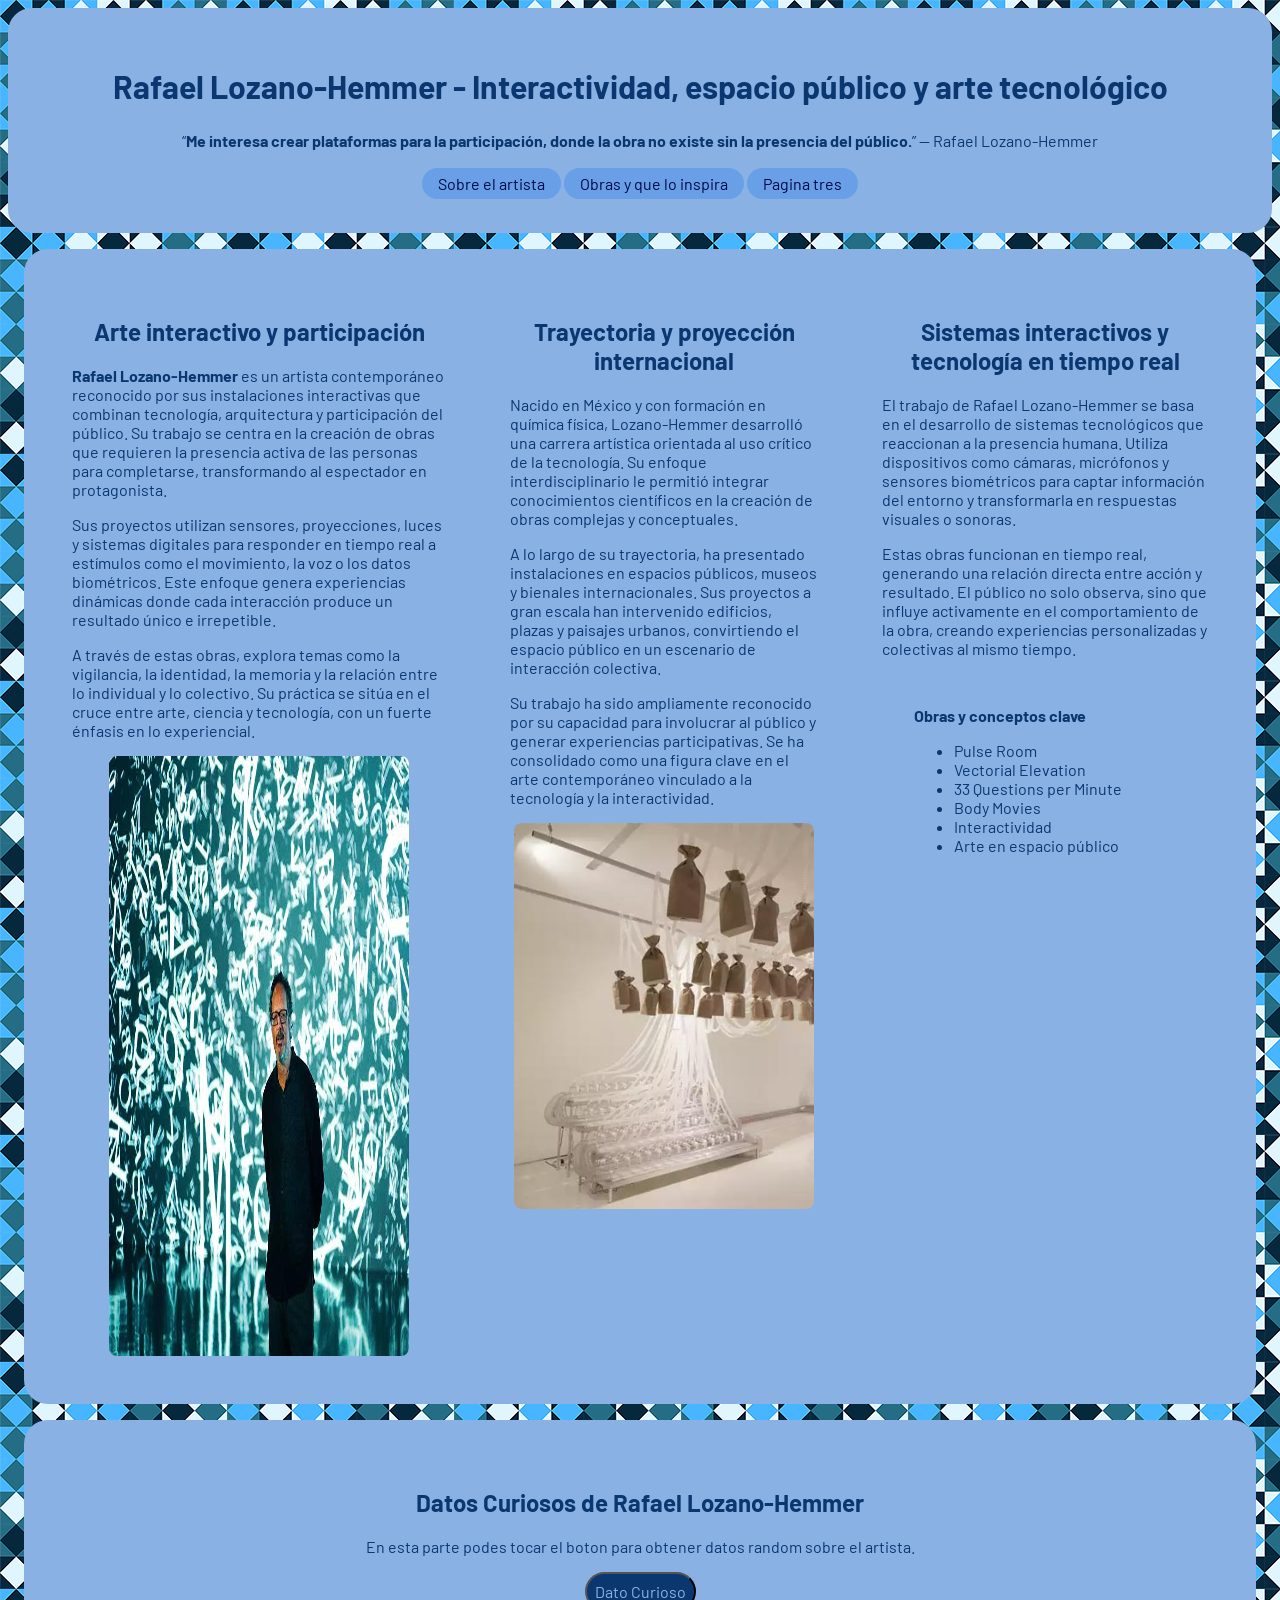
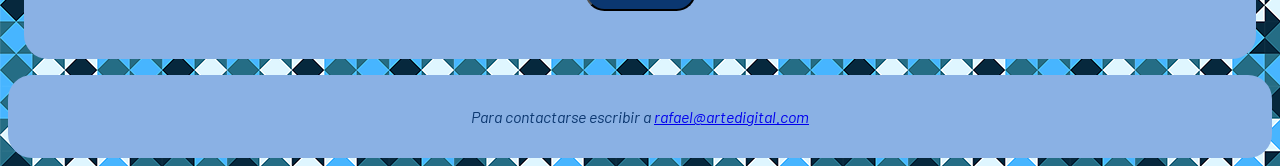
==== index.html @ 1db5335f "Contenido al html, estilos para el css y mas cosas Agregue contenido al html, tanto texto como image" ====
<!DOCTYPE html>
<html lang="es">
    <!--HEAD-->
    <head>
        <meta charset="UTF-8">
        <title>Hola Mundo</title>
        <link href="./css/estilos.css" rel="stylesheet">
        <link rel="preconnect" href="https://fonts.googleapis.com">
        <link rel="preconnect" href="https://fonts.gstatic.com" crossorigin>
        <link href="https://fonts.googleapis.com/css2?family=Barlow:ital,wght@0,100;0,200;0,300;0,400;0,500;0,600;0,700;0,800;0,900;1,100;1,200;1,300;1,400;1,500;1,600;1,700;1,800;1,900&display=swap" rel="stylesheet">
    </head>
    <!--BODY-->
    <body>
        <div id="contenedor">
            <!--Encabezado y navegador-->
            <header class="encabezado">
                <nav class="navegador">
                    <h1>Rafael Lozano-Hemmer - Interactividad, espacio público y arte tecnológico</h1>
                    <p><q><strong>Me interesa crear plataformas para la participación, donde la obra no existe sin la presencia del público.</strong></q> — Rafael Lozano-Hemmer</p>
                    <ul>
                        <li><a href="index.html">Sobre el artista</a></li>
                        <li><a href="obrasInspo.html">Obras y que lo inspira</a></li>
                        <li><a href="dos.html">Pagina tres</a></li>
                    </ul>
                </nav>
            </header>
            <!--Contenido-->
            <main>
                <!--Seccion uno-->
                <section class="columnas">
                    <!--Articulo I-->
                    <article>
                        <h2>Arte interactivo y participación</h2>
                        <p><strong>Rafael Lozano-Hemmer</strong> es un artista contemporáneo reconocido por sus instalaciones interactivas que combinan tecnología, arquitectura y participación del público. Su trabajo se centra en la creación de obras que requieren la presencia activa de las personas para completarse, transformando al espectador en protagonista.</p>
                        <p>Sus proyectos utilizan sensores, proyecciones, luces y sistemas digitales para responder en tiempo real a estímulos como el movimiento, la voz o los datos biométricos. Este enfoque genera experiencias dinámicas donde cada interacción produce un resultado único e irrepetible.</p>
                        <p>A través de estas obras, explora temas como la vigilancia, la identidad, la memoria y la relación entre lo individual y lo colectivo. Su práctica se sitúa en el cruce entre arte, ciencia y tecnología, con un fuerte énfasis en lo experiencial.</p>
                        <img src="imagenes/lozano-hemmer.jpg" alt="#" width="900" height="600" class="imagenescentrado">
                    </article>
                    <!--Articulo II-->
                    <article>
                        <h2>Trayectoria y proyección internacional</h2>
                        <p>Nacido en México y con formación en química física, Lozano-Hemmer desarrolló una carrera artística orientada al uso crítico de la tecnología. Su enfoque interdisciplinario le permitió integrar conocimientos científicos en la creación de obras complejas y conceptuales.</p>
                        <p>A lo largo de su trayectoria, ha presentado instalaciones en espacios públicos, museos y bienales internacionales. Sus proyectos a gran escala han intervenido edificios, plazas y paisajes urbanos, convirtiendo el espacio público en un escenario de interacción colectiva.</p>
                        <p>Su trabajo ha sido ampliamente reconocido por su capacidad para involucrar al público y generar experiencias participativas. Se ha consolidado como una figura clave en el arte contemporáneo vinculado a la tecnología y la interactividad.</p>
                        <img src="imagenes/lozano-hemmer-1.jpg" alt="#" class="imagenescentrado">
                    </article>
                    <!--Articulo II-->
                    <article>
                        <h2>Sistemas interactivos y tecnología en tiempo real</h2>
                        <p>El trabajo de Rafael Lozano-Hemmer se basa en el desarrollo de sistemas tecnológicos que reaccionan a la presencia humana. Utiliza dispositivos como cámaras, micrófonos y sensores biométricos para captar información del entorno y transformarla en respuestas visuales o sonoras.</p>
                        <p>Estas obras funcionan en tiempo real, generando una relación directa entre acción y resultado. El público no solo observa, sino que influye activamente en el comportamiento de la obra, creando experiencias personalizadas y colectivas al mismo tiempo.</p>
                        <article class="listauno">
                            <h3>Obras y conceptos clave</h3>
                            <ul>
                                <li>Pulse Room</li>
                                <li>Vectorial Elevation</li>
                                <li>33 Questions per Minute</li>
                                <li>Body Movies</li>
                                <li>Interactividad</li>
                                <li>Arte en espacio público</li>
                            </ul>
                        </article>
                    </article>
                </section>
                <!--Datos Curiosos-->
                <section class="datosCuriosos">
                    <article>
                        <h2>Datos Curiosos de Rafael Lozano-Hemmer</h2>
                        <p>En esta parte podes tocar el boton para obtener datos random sobre el artista.</p>
                        <p id="mostrarDato"></p>
                        <button id="selecionadorDatos">Dato Curioso</button>
                    </article>
                </section>
            </main>
            <!--Pie de pagina-->
            <footer class="pieDePagina">
                <address>Para contactarse escribir a <a href="mailto:rafael@artedigital.com">rafael@artedigital.com</a></address>
            </footer>
        </div>
        <script src="./js/datosCuriosos.js"></script>
    </body>
</html>
---- css/estilos.css ----
*{
    box-sizing: border-box;
    font-family: "Barlow", sans-serif;
    font-size: medium;
    /*Tipografia*/
}
body{
    background-image: url(../imagenes/fondo.png);
}
#contendor{
    background-color: rgb(104, 159, 231);
    margin: 5rem;
    padding: 2rem 1rem;
    border-radius: 1.5rem;
}
.encabezado{
    background-color: rgb(138, 177, 228);
    padding: 2rem 2rem;
    border-radius: 1.5rem;
}
.navegador ul{
    margin: 0;
    padding: 0;
    list-style-type: none;
}
.navegador li{
    display: inline-block;
}
.navegador a{
    font-size: 1rem;
    line-height: 2.2rem;
    padding: 0.4rem 1rem;
    text-align: center;
    text-decoration: none;
}
.navegador a:link{
    background-color: rgb(104, 159, 231);
    color: rgb(2, 9, 71);
    border-radius: 1.5rem;
}
.navegador a:visited{
    background-color:rgb(90, 137, 199);
    color: rgb(34, 3, 92);
}
.navegador a:hover{
    background-color:rgb(52, 81, 119);
    color: rgb(104, 159, 231);
}
.navegador a:active{
    background-color:rgb(31, 49, 71);
    color:  rgb(169, 201, 241);
}
/*Main*/
section{
    background-color: rgb(138, 177, 228);
    padding: 1em;
    margin: 1em;
    border-radius: 1.5rem;
}
article{
    text-align: left;
   	padding: 1em;
	margin: 1em;
}
/*Columnas de la pagina 1*/
.columnas{
    display: flex;
}
.columnas p{
    text-align: left;
}
/*Columnas de la pagina 2*/
.columnasPagDos{
    display: flex;
}
.articuloGrande{
    width: 65%;
}
.articuloChico{
    width: 35%;
}
.columnasSecDos{
    margin: 1rem;
    padding: 2rem;
}
.columnasSecDos p{
    text-align: left;
}
.imagenescentrado{
    width: 300px;
    height: 150;
    display: flex;
    justify-content: center;
    align-items: center;
    margin: auto;
    padding: auto;
    border-radius: 0.5rem;
}
p ,h1 ,h2 ,h3 ,ul ,ol ,q{
    text-align: center;
    color: rgb(11, 55, 112);
}
h1{
    font-size: 2rem;
}
h2{
    font-size: 1.5rem;
}
h3{
    font-size:1rem;
}
.listauno ul,h3{
    text-align: left;
}
.datosCuriosos h2,p,button{
    text-align: center;
    justify-content: center;
}
button{
    background-color: rgb(11, 55, 112);
    color: rgb(138, 177, 228);
    display: flex;
    justify-content: center;
    align-items: center;
    margin: auto;
    padding: 0.5rem;
    border-radius: 1.5rem;
}
form{
    background-color: rgb(104, 159, 231);
    border-radius: 1.5rem;
    padding: 1rem;
    margin: 1rem;
}
fieldset{
    background-color: rgb(138, 177, 228);
    color: rgb(11, 55, 112);
    border: 0;
    margin: 0.5rem;
    border-radius: 1.5rem;
}
input{
    background-color:rgb(104, 159, 231);
    border: 0;
    border-radius: 1.5rem;
}
input::placeholder{
    color: rgb(62, 84, 114);
}
.pieDePagina{
    background-color: rgb(138, 177, 228);
    padding: 2rem 2rem;
    border-radius: 1.5rem;
}
.pieDePagina address{
    text-align: center;
    text-decoration: none;
    color: rgb(11, 55, 112);
}
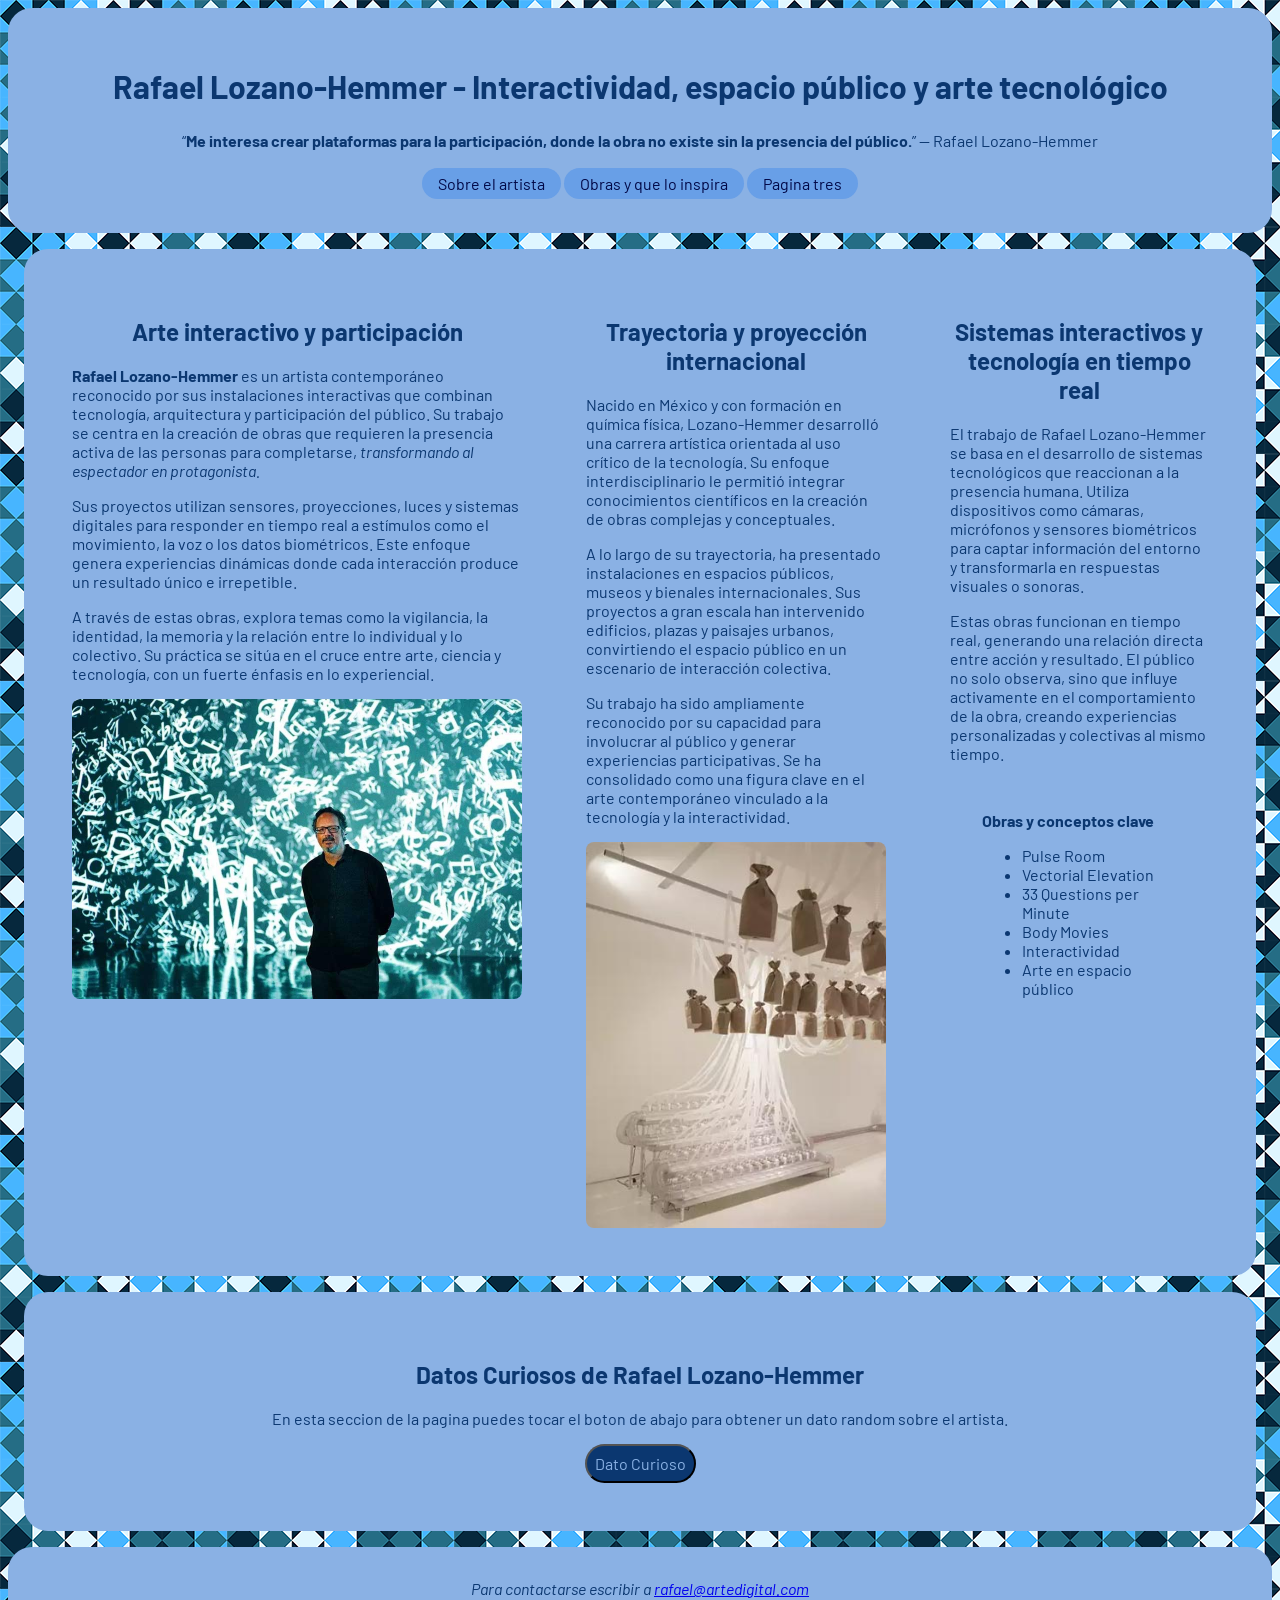
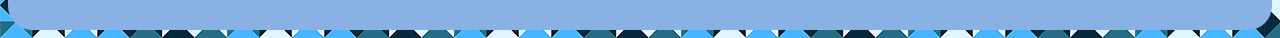
==== commit 609afab6: "Coreccion de title y mas estilos html Cambie el title de las dos primera paginas y arregle algunos e" ====
--- a/index.html
+++ b/index.html
@@ -3,7 +3,7 @@
     <!--HEAD-->
     <head>
         <meta charset="UTF-8">
-        <title>Hola Mundo</title>
+        <title>Rafael Lozano-Hemmer</title>
         <link href="./css/estilos.css" rel="stylesheet">
         <link rel="preconnect" href="https://fonts.googleapis.com">
         <link rel="preconnect" href="https://fonts.gstatic.com" crossorigin>
@@ -31,10 +31,10 @@
                     <!--Articulo I-->
                     <article>
                         <h2>Arte interactivo y participación</h2>
-                        <p><strong>Rafael Lozano-Hemmer</strong> es un artista contemporáneo reconocido por sus instalaciones interactivas que combinan tecnología, arquitectura y participación del público. Su trabajo se centra en la creación de obras que requieren la presencia activa de las personas para completarse, transformando al espectador en protagonista.</p>
+                        <p><strong>Rafael Lozano-Hemmer</strong> es un artista contemporáneo reconocido por sus instalaciones interactivas que combinan tecnología, arquitectura y participación del público. Su trabajo se centra en la creación de obras que requieren la presencia activa de las personas para completarse, <em>transformando al espectador en protagonista.</em></p>
                         <p>Sus proyectos utilizan sensores, proyecciones, luces y sistemas digitales para responder en tiempo real a estímulos como el movimiento, la voz o los datos biométricos. Este enfoque genera experiencias dinámicas donde cada interacción produce un resultado único e irrepetible.</p>
                         <p>A través de estas obras, explora temas como la vigilancia, la identidad, la memoria y la relación entre lo individual y lo colectivo. Su práctica se sitúa en el cruce entre arte, ciencia y tecnología, con un fuerte énfasis en lo experiencial.</p>
-                        <img src="imagenes/lozano-hemmer.jpg" alt="#" width="900" height="600" class="imagenescentrado">
+                        <img src="imagenes/lozano-hemmer.jpg" alt="#" width="450" height="300" class="lozanoImagen">
                     </article>
                     <!--Articulo II-->
                     <article>
@@ -66,7 +66,7 @@
                 <section class="datosCuriosos">
                     <article>
                         <h2>Datos Curiosos de Rafael Lozano-Hemmer</h2>
-                        <p>En esta parte podes tocar el boton para obtener datos random sobre el artista.</p>
+                        <p>En esta seccion de la pagina puedes tocar el boton de abajo para obtener un dato random sobre el artista.</p>
                         <p id="mostrarDato"></p>
                         <button id="selecionadorDatos">Dato Curioso</button>
                     </article>
--- a/css/estilos.css
+++ b/css/estilos.css
@@ -81,7 +81,7 @@
 }
 .columnasSecDos{
     margin: 1rem;
-    padding: 2rem;
+    padding: 1rem;
 }
 .columnasSecDos p{
     text-align: left;
@@ -95,6 +95,27 @@
     margin: auto;
     padding: auto;
     border-radius: 0.5rem;
+}
+.lozanoImagen{
+    display: flex;
+    justify-content: center;
+    align-items: center;
+    border-radius: 0.5rem;
+}
+#galeriaArte{
+    display: flex;
+    flex-wrap: wrap;
+    justify-content: center;
+    align-items: center;
+}
+#galeriaArte img {
+    padding: 1rem;
+    width: 355px;
+    height: auto;
+    border-radius: 0.5rem;
+}
+#galeriaArte p{
+    font-weight: 400;
 }
 p ,h1 ,h2 ,h3 ,ul ,ol ,q{
     text-align: center;
